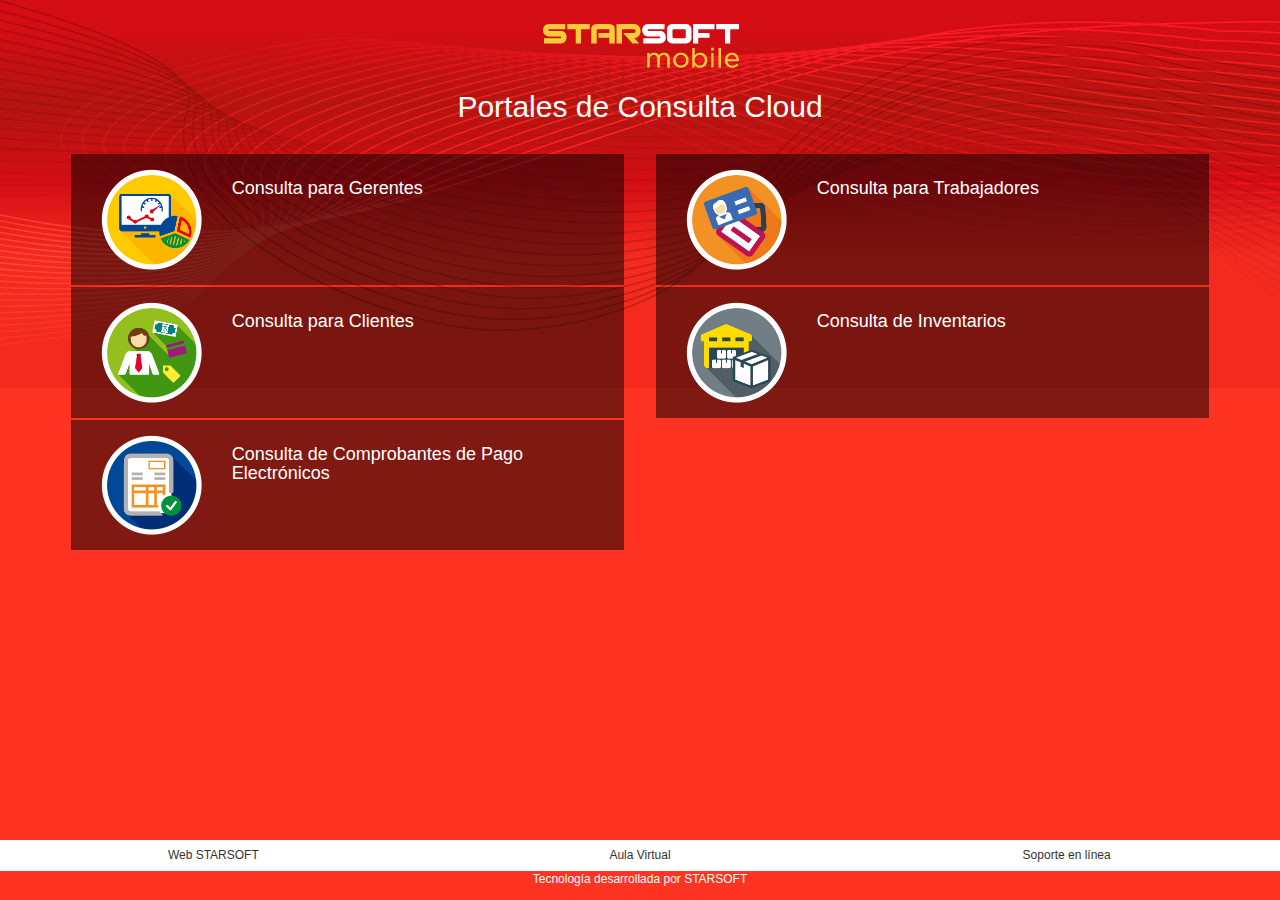
==== www/index.html @ 84721470 "index.js" ====
<!DOCTYPE html>
<html lang="es">
  <head>
    <meta charset="utf-8">
    <meta http-equiv="X-UA-Compatible" content="IE=edge">
    <meta name="viewport" content="width=device-width, initial-scale=1">
    <!-- The above 3 meta tags *must* come first in the head; any other head content must come *after* these tags -->
    <title>Starsoft mobile</title>
	<link href="css/normalize.css" rel="stylesheet">
    <!-- Bootstrap -->
    <link href="css/bootstrap.min.css" rel="stylesheet">
	<link href="css/sticky-footer-navbar.css" rel="stylesheet">
	<link href="css/estilos.css" rel="stylesheet">
    <!-- HTML5 shim and Respond.js for IE8 support of HTML5 elements and media queries -->
    <!-- WARNING: Respond.js doesn't work if you view the page via file:// -->
    <!--[if lt IE 9]>
      <script src="https://oss.maxcdn.com/html5shiv/3.7.2/html5shiv.min.js"></script>
      <script src="https://oss.maxcdn.com/respond/1.4.2/respond.min.js"></script>
    <![endif]-->
  </head>
  <body>
	<div class="container">
		<div class="row">
			<div class="col-md-12">
				<br />
			</div>
		</div>
		<div class="row">
			<div class="col-md-12">
				<img class="img-responsive center-block" src="img/SSMobilex200.png" />
			</div>
			<div class="col-md-12">
				<h2 class="text-center textoblanco">Portales de Consulta Cloud</h2>
			</div>
		</div>
		<div class="row">
			<div class="col-md-12">
				<br />
			</div>
		</div>
		<div class="row">
			<div class="col-md-6 col-sm-12 col-xs-12">
				<a href="#" onclick="window.open('http://enterpriseweb.cloudapp.net/Dashboard', '_blank', 'location=yes');">
					<div class="row fondooscuro textoblanco cuadro">
						<div class="col-md-3 col-sm-3 col-xs-3 imagen">
							<img class="img-responsive center-block" src="img/UI-Menu-Portales5.png" />
						</div>
						<div class="col-md-9 col-sm-9 col-xs-9">
							<!-- <h3 class="textodorado"><strong>Dashboard</strong></h3> -->
							<h4>Consulta para Gerentes</h4>
						</div>
					</div>
				</a>
			</div>
			<div class="col-md-6 col-sm-12 col-xs-12">
				<a href="#" onclick="window.open('http://enterpriseweb.cloudapp.net/Planillas', '_blank', 'location=yes');">
					<div class="row fondooscuro textoblanco cuadro">
						<div class="col-md-3 col-sm-3 col-xs-3 imagen">
							<img class="img-responsive center-block" src="img/UI-Menu-Portales2.png" />
						</div>
						<div class="col-md-9 col-sm-9 col-xs-9">
							<!-- <h3 class="textonaranja"><strong>Trabajadores</strong></h3> -->
							<h4>Consulta para Trabajadores</h4>
						</div>
					</div>
				</a>
			</div>
			<div class="col-md-6 col-sm-12 col-xs-12">
				<a href="#" onclick="window.open('http://enterpriseweb.cloudapp.net/Clientes', '_blank', 'location=yes');">
					<div class="row fondooscuro textoblanco cuadro">
						<div class="col-md-3 col-sm-3 col-xs-3 imagen">
							<img class="img-responsive center-block" src="img/UI-Menu-Portales1.png" />
						</div>
						<div class="col-md-9 col-sm-9 col-xs-9">
							<!-- <h3 class="textoverde"><strong>Clientes</strong></h3> -->
							<h4>Consulta para Clientes</h4>
						</div>
					</div>
				</a>
			</div>
			<div class="col-md-6 col-sm-12 col-xs-12">
				<a href="#" onclick="window.open('http://enterpriseweb.cloudapp.net/Existencia', '_blank', 'location=yes');">
					<div class="row fondooscuro textoblanco cuadro">
						<div class="col-md-3 col-sm-3 col-xs-3 imagen">
							<img class="img-responsive center-block" src="img/UI-Menu-Portales3.png" />
						</div>
						<div class="col-md-9 col-sm-9 col-xs-9">
							<!-- <h3 class="textoverde"><strong>Existencias</strong></h3> -->
							<h4>Consulta de Inventarios</h4>
						</div>
					</div>
				</a>
			</div>
			<div class="col-md-6 col-sm-12 col-xs-12">
				<a href="#" onclick="window.open('http://enterpriseweb.cloudapp.net/FactronWeb', '_blank', 'location=yes');">
					<div class="row fondooscuro textoblanco cuadro">
						<div class="col-md-3 col-sm-3 col-xs-3 imagen">
							<img class="img-responsive center-block" src="img/UI-Menu-Portales4.png" />
						</div>
						<div class="col-md-9 col-sm-9 col-xs-9">
							<!-- <h3 class="textoverde"><strong>Factron</strong></h3> -->
							<h4>Consulta de Comprobantes de Pago Electr&oacute;nicos</h4>
						</div>
					</div>
				</a>
			</div>
		</div>
	</div>
	<footer class="footer">
		<div class="btn-group btn-group-justified" role="group" aria-label="Otros portales">
			<a href="#" onclick="window.open('http://www.starsoft.com.pe/', '_blank', 'location=yes');" class="btn btn-default ltr12">Web STARSOFT</a>
			<a href="#" onclick="window.open('http://www.starsoftservicios.com/elearning', '_blank', 'location=yes');" class="btn btn-default ltr12">Aula Virtual</a>
			<a href="#" onclick="window.open('http://www.starsoftservicios.com/soporte', '_blank', 'location=yes');" class="btn btn-default ltr12">Soporte en l&iacute;nea</a>
		</div>
		<div class="col-md-12">
			<p class="text-center textoblanco ltr12">Tecnolog&iacute;a desarrollada por STARSOFT</p>
		</div>
	</footer>
	<script type="text/javascript" src="cordova.js"></script>
    <!-- jQuery (necessary for Bootstrap's JavaScript plugins) -->
    <script type="text/javascript" src="js/jquery-3.1.1.min.js"></script>
    <!-- Include all compiled plugins (below), or include individual files as needed -->
    <script type="text/javascript" src="js/bootstrap.min.js"></script>
	<script type="text/javascript" src="js/index.js"></script>
	<script type="text/javascript">
		app.initialize();
	</script>
  </body>
</html>
---- www/css/sticky-footer-navbar.css ----
/* Sticky footer styles
-------------------------------------------------- */
html {
  position: relative;
  min-height: 100%;
}
body {
  /* Margin bottom by footer height */
  margin-bottom: 60px;
}
.footer {
  position: absolute;
  bottom: 0;
  width: 100%;
  /* Set the fixed height of the footer here */
  height: 60px;
  /*background-color: #f5f5f5;*/
}


/* Custom page CSS
-------------------------------------------------- */
/* Not required for template or sticky footer method. */

/* body > .container { */
  /* padding: 60px 15px 0; */
/* } */
.container .text-muted {
  margin: 20px 0;
}

.footer > .container {
  padding-right: 15px;
  padding-left: 15px;
}

code {
  font-size: 80%;
}
---- www/css/estilos.css ----
@charset "UTF-8";
body{
	background: url(../img/Background.jpg) no-repeat top center;
	background-size: auto;
	background-color:#ff3322;
}
.container{
	margin-bottom: 15px;
}
.fondooscuro {
	background-color: rgba(0,0,0,0.5);
	padding: 15px;
	margin: 1px;
}
.textodorado {
	color: #FFCC00;
}
.textonaranja {
	color: #F39325;
}
.textoverde {
	color: #76B82A;
}
.textoblanco {
	color: #FFF;
}
.textocabecera{
	text-align: right;
}
.ltr12{
	font-size:12px;
}
.btn{
	border-radius:0;
}
.btn-default{
	border-color:#fff;
}
@media (max-width: 992px) {
	.textocabecera{
		text-align: center;
	}
	img{
		max-height: 118px;
	}
}
@media (max-width: 768px) {
	.col-xs-3{
		padding:0;
	}
}
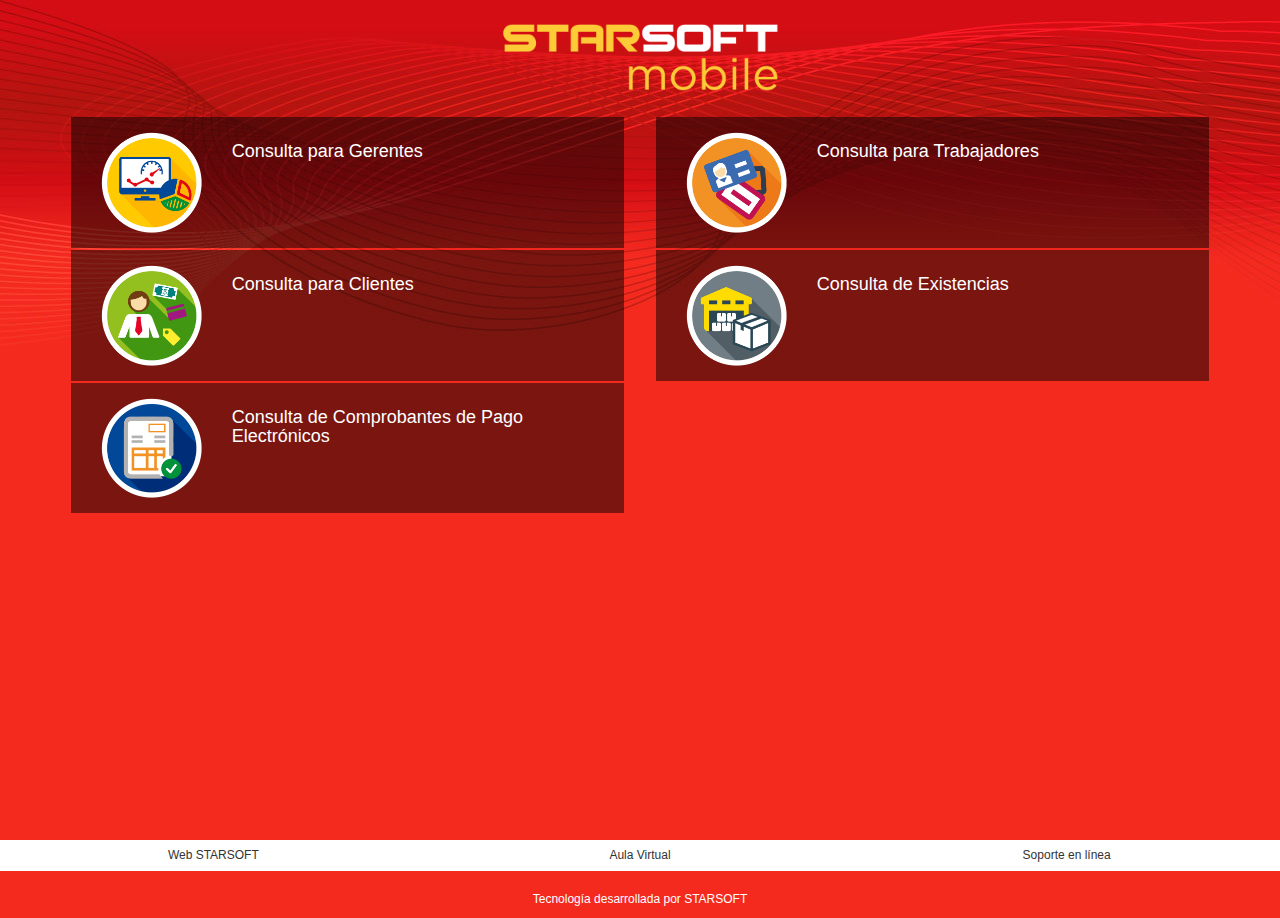
==== commit e15f65f6: "cambios mario" ====
--- a/www/index.html
+++ b/www/index.html
@@ -27,10 +27,7 @@
 		</div>
 		<div class="row">
 			<div class="col-md-12">
-				<img class="img-responsive center-block" src="img/SSMobilex200.png" />
-			</div>
-			<div class="col-md-12">
-				<h2 class="text-center textoblanco">Portales de Consulta Cloud</h2>
+				<img class="img-responsive center-block" src="imgs/SSGE_700.png" width="280px"/>
 			</div>
 		</div>
 		<div class="row">
@@ -40,10 +37,10 @@
 		</div>
 		<div class="row">
 			<div class="col-md-6 col-sm-12 col-xs-12">
-				<a href="#" onclick="window.open('http://enterpriseweb.cloudapp.net/Dashboard', '_blank', 'location=yes');">
+				<a href="#" onclick="window.open('http://enterpriseweb.cloudapp.net/Dashboard', '_system');">
 					<div class="row fondooscuro textoblanco cuadro">
 						<div class="col-md-3 col-sm-3 col-xs-3 imagen">
-							<img class="img-responsive center-block" src="img/UI-Menu-Portales5.png" />
+							<img class="img-responsive center-block" src="imgs/UI-Menu-Portales5.png" />
 						</div>
 						<div class="col-md-9 col-sm-9 col-xs-9">
 							<!-- <h3 class="textodorado"><strong>Dashboard</strong></h3> -->
@@ -53,10 +50,10 @@
 				</a>
 			</div>
 			<div class="col-md-6 col-sm-12 col-xs-12">
-				<a href="#" onclick="window.open('http://enterpriseweb.cloudapp.net/Planillas', '_blank', 'location=yes');">
+				<a href="#" onclick="window.open('http://enterpriseweb.cloudapp.net/Planillas', '_system');">
 					<div class="row fondooscuro textoblanco cuadro">
 						<div class="col-md-3 col-sm-3 col-xs-3 imagen">
-							<img class="img-responsive center-block" src="img/UI-Menu-Portales2.png" />
+							<img class="img-responsive center-block" src="imgs/UI-Menu-Portales2.png" />
 						</div>
 						<div class="col-md-9 col-sm-9 col-xs-9">
 							<!-- <h3 class="textonaranja"><strong>Trabajadores</strong></h3> -->
@@ -66,10 +63,10 @@
 				</a>
 			</div>
 			<div class="col-md-6 col-sm-12 col-xs-12">
-				<a href="#" onclick="window.open('http://enterpriseweb.cloudapp.net/Clientes', '_blank', 'location=yes');">
+				<a href="#" onclick="window.open('http://enterpriseweb.cloudapp.net/Clientes', '_system');">
 					<div class="row fondooscuro textoblanco cuadro">
 						<div class="col-md-3 col-sm-3 col-xs-3 imagen">
-							<img class="img-responsive center-block" src="img/UI-Menu-Portales1.png" />
+							<img class="img-responsive center-block" src="imgs/UI-Menu-Portales1.png" />
 						</div>
 						<div class="col-md-9 col-sm-9 col-xs-9">
 							<!-- <h3 class="textoverde"><strong>Clientes</strong></h3> -->
@@ -79,23 +76,23 @@
 				</a>
 			</div>
 			<div class="col-md-6 col-sm-12 col-xs-12">
-				<a href="#" onclick="window.open('http://enterpriseweb.cloudapp.net/Existencia', '_blank', 'location=yes');">
+				<a href="#" onclick="window.open('http://enterpriseweb.cloudapp.net/Existencia', '_system');">
 					<div class="row fondooscuro textoblanco cuadro">
 						<div class="col-md-3 col-sm-3 col-xs-3 imagen">
-							<img class="img-responsive center-block" src="img/UI-Menu-Portales3.png" />
+							<img class="img-responsive center-block" src="imgs/UI-Menu-Portales3.png" />
 						</div>
 						<div class="col-md-9 col-sm-9 col-xs-9">
 							<!-- <h3 class="textoverde"><strong>Existencias</strong></h3> -->
-							<h4>Consulta de Inventarios</h4>
+							<h4>Consulta de Existencias</h4>
 						</div>
 					</div>
 				</a>
 			</div>
 			<div class="col-md-6 col-sm-12 col-xs-12">
-				<a href="#" onclick="window.open('http://enterpriseweb.cloudapp.net/FactronWeb', '_blank', 'location=yes');">
+				<a href="#" onclick="window.open('http://enterpriseweb.cloudapp.net/FactronWeb', '_system');">
 					<div class="row fondooscuro textoblanco cuadro">
 						<div class="col-md-3 col-sm-3 col-xs-3 imagen">
-							<img class="img-responsive center-block" src="img/UI-Menu-Portales4.png" />
+							<img class="img-responsive center-block" src="imgs/UI-Menu-Portales4.png" />
 						</div>
 						<div class="col-md-9 col-sm-9 col-xs-9">
 							<!-- <h3 class="textoverde"><strong>Factron</strong></h3> -->
@@ -105,22 +102,28 @@
 				</a>
 			</div>
 		</div>
+		<div class="row">
+			<div class="col-md-12">
+				<br />
+			</div>
+		</div>
 	</div>
 	<footer class="footer">
 		<div class="btn-group btn-group-justified" role="group" aria-label="Otros portales">
-			<a href="#" onclick="window.open('http://www.starsoft.com.pe/', '_blank', 'location=yes');" class="btn btn-default ltr12">Web STARSOFT</a>
-			<a href="#" onclick="window.open('http://www.starsoftservicios.com/elearning', '_blank', 'location=yes');" class="btn btn-default ltr12">Aula Virtual</a>
-			<a href="#" onclick="window.open('http://www.starsoftservicios.com/soporte', '_blank', 'location=yes');" class="btn btn-default ltr12">Soporte en l&iacute;nea</a>
+			<a onclick="window.open('http://www.starsoft.com.pe/', '_system');" class="btn btn-default ltr12">Web STARSOFT</a>
+			<a onclick="window.open('http://www.starsoftservicios.com/elearning', '_system');" class="btn btn-default ltr12">Aula Virtual</a>
+			<a onclick="window.open('http://www.starsoftservicios.com/soporte', '_system');" class="btn btn-default ltr12">Soporte en l&iacute;nea</a>
 		</div>
 		<div class="col-md-12">
+		<br>
 			<p class="text-center textoblanco ltr12">Tecnolog&iacute;a desarrollada por STARSOFT</p>
 		</div>
 	</footer>
-	<script type="text/javascript" src="cordova.js"></script>
     <!-- jQuery (necessary for Bootstrap's JavaScript plugins) -->
     <script type="text/javascript" src="js/jquery-3.1.1.min.js"></script>
     <!-- Include all compiled plugins (below), or include individual files as needed -->
     <script type="text/javascript" src="js/bootstrap.min.js"></script>
+	<script type="text/javascript" src="cordova.js"></script>
 	<script type="text/javascript" src="js/index.js"></script>
 	<script type="text/javascript">
 		app.initialize();
--- a/www/css/estilos.css
+++ b/www/css/estilos.css
@@ -1,8 +1,8 @@
 @charset "UTF-8";
 body{
-	background: url(../img/Background.jpg) no-repeat top center;
+	background: url(../imgs/Background.jpg) no-repeat top center;
 	background-size: auto;
-	background-color:#ff3322;
+	background-color:#F42A1F;
 }
 .container{
 	margin-bottom: 15px;
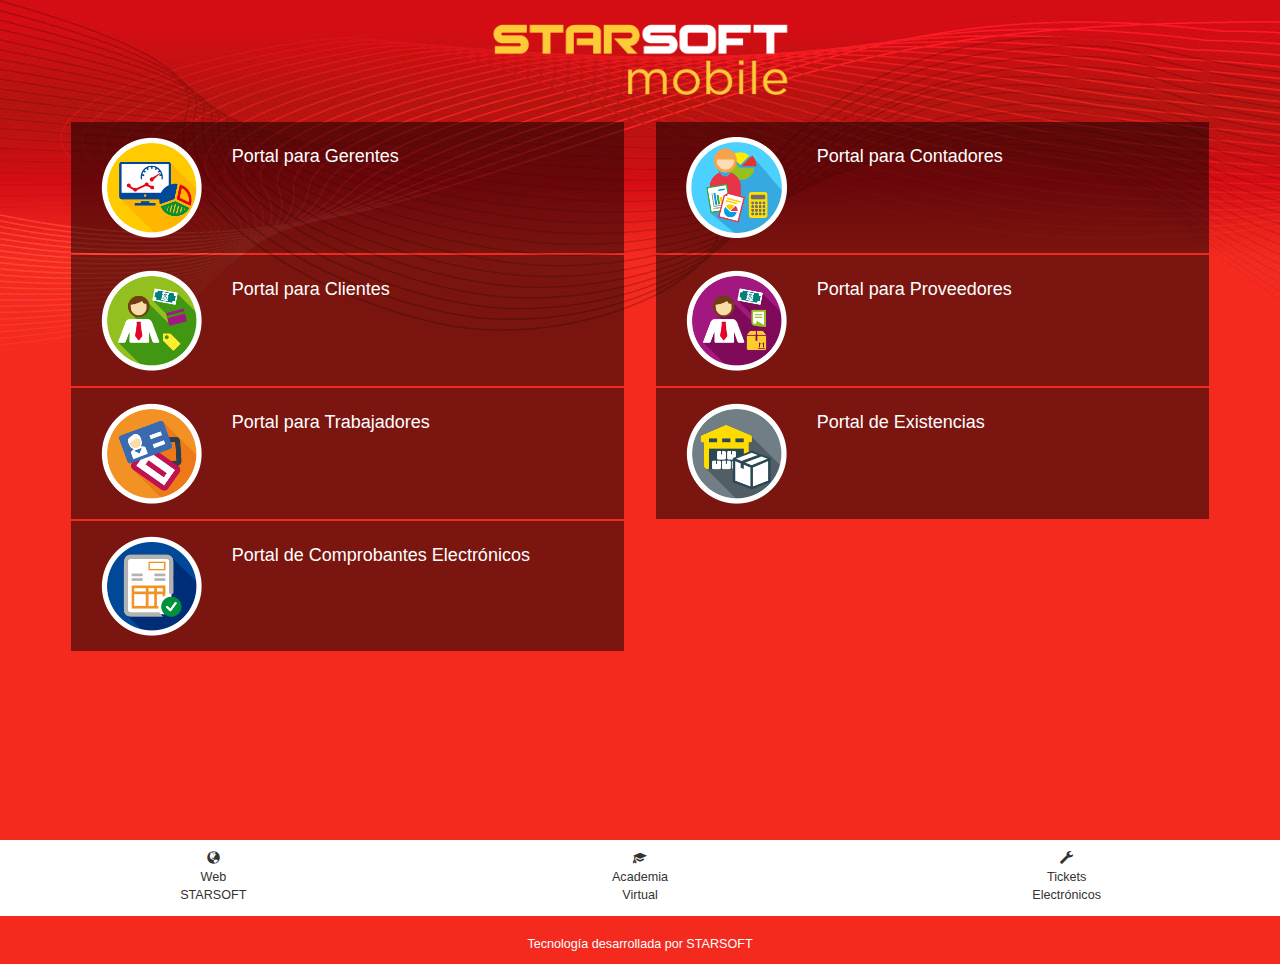
==== commit 60e8260d: "Segunda versión Portales Cloud" ====
--- a/www/index.html
+++ b/www/index.html
@@ -5,7 +5,7 @@
     <meta http-equiv="X-UA-Compatible" content="IE=edge">
     <meta name="viewport" content="width=device-width, initial-scale=1">
     <!-- The above 3 meta tags *must* come first in the head; any other head content must come *after* these tags -->
-    <title>Starsoft mobile</title>
+    <title>Portales Starsoft</title>
 	<link href="css/normalize.css" rel="stylesheet">
     <!-- Bootstrap -->
     <link href="css/bootstrap.min.css" rel="stylesheet">
@@ -27,7 +27,7 @@
 		</div>
 		<div class="row">
 			<div class="col-md-12">
-				<img class="img-responsive center-block" src="imgs/SSGE_700.png" width="280px"/>
+				<img class="img-responsive center-block" src="imgs/SSGE_700.png" width="300px"/>
 			</div>
 		</div>
 		<div class="row">
@@ -38,13 +38,50 @@
 		<div class="row">
 			<div class="col-md-6 col-sm-12 col-xs-12">
 				<a href="#" onclick="window.open('http://enterpriseweb.cloudapp.net/Dashboard', '_system');">
+				<div class="row fondooscuro textoblanco cuadro">
+							<div class="col-md-3 col-sm-3 col-xs-3 imagen">
+						<img class="img-responsive center-block" src="imgs/UI-Menu-Portales5.png" />
+						</div>
+						<div class="col-md-9 col-sm-9 col-xs-9">
+						  <h4>Portal para Gerentes</h4>
+						</div>
+						
+				</div>
+				</a>
+			</div>
+			<div class="col-md-6 col-sm-12 col-xs-12">
+				<a href="#" onclick="window.open('http://enterpriseweb.cloudapp.net/contadores', '_system');">
+				<div class="row fondooscuro textoblanco cuadro">
+							<div class="col-md-3 col-sm-3 col-xs-3 imagen">
+						<img class="img-responsive center-block" src="imgs/UI-Menu-Portales7.png" />
+						</div>
+						<div class="col-md-9 col-sm-9 col-xs-9">
+						  <h4>Portal para Contadores</h4>
+						</div>
+						
+				</div>
+				</a>
+			</div>
+			<div class="col-md-6 col-sm-12 col-xs-12">
+				<a href="#" onclick="window.open('http://enterpriseweb.cloudapp.net/Clientes', '_system');">
 					<div class="row fondooscuro textoblanco cuadro">
 						<div class="col-md-3 col-sm-3 col-xs-3 imagen">
-							<img class="img-responsive center-block" src="imgs/UI-Menu-Portales5.png" />
+							<img class="img-responsive center-block" src="imgs/UI-Menu-Portales1.png" />
 						</div>
 						<div class="col-md-9 col-sm-9 col-xs-9">
-							<!-- <h3 class="textodorado"><strong>Dashboard</strong></h3> -->
-							<h4>Consulta para Gerentes</h4>
+							<h4>Portal para Clientes</h4>
+						</div>
+					</div>
+				</a>
+			</div>
+			<div class="col-md-6 col-sm-12 col-xs-12">
+				<a href="#" onclick="window.open('http://enterpriseweb.cloudapp.net/Proveedores', '_system');">
+					<div class="row fondooscuro textoblanco cuadro">
+						<div class="col-md-3 col-sm-3 col-xs-3 imagen">
+							<img class="img-responsive center-block" src="imgs/UI-Menu-Portales6.png" />
+						</div>
+						<div class="col-md-9 col-sm-9 col-xs-9">
+							<h4>Portal para Proveedores</h4>
 						</div>
 					</div>
 				</a>
@@ -56,21 +93,7 @@
 							<img class="img-responsive center-block" src="imgs/UI-Menu-Portales2.png" />
 						</div>
 						<div class="col-md-9 col-sm-9 col-xs-9">
-							<!-- <h3 class="textonaranja"><strong>Trabajadores</strong></h3> -->
-							<h4>Consulta para Trabajadores</h4>
-						</div>
-					</div>
-				</a>
-			</div>
-			<div class="col-md-6 col-sm-12 col-xs-12">
-				<a href="#" onclick="window.open('http://enterpriseweb.cloudapp.net/Clientes', '_system');">
-					<div class="row fondooscuro textoblanco cuadro">
-						<div class="col-md-3 col-sm-3 col-xs-3 imagen">
-							<img class="img-responsive center-block" src="imgs/UI-Menu-Portales1.png" />
-						</div>
-						<div class="col-md-9 col-sm-9 col-xs-9">
-							<!-- <h3 class="textoverde"><strong>Clientes</strong></h3> -->
-							<h4>Consulta para Clientes</h4>
+							<h4>Portal para Trabajadores</h4>
 						</div>
 					</div>
 				</a>
@@ -82,8 +105,7 @@
 							<img class="img-responsive center-block" src="imgs/UI-Menu-Portales3.png" />
 						</div>
 						<div class="col-md-9 col-sm-9 col-xs-9">
-							<!-- <h3 class="textoverde"><strong>Existencias</strong></h3> -->
-							<h4>Consulta de Existencias</h4>
+							<h4>Portal de Existencias</h4>
 						</div>
 					</div>
 				</a>
@@ -95,8 +117,7 @@
 							<img class="img-responsive center-block" src="imgs/UI-Menu-Portales4.png" />
 						</div>
 						<div class="col-md-9 col-sm-9 col-xs-9">
-							<!-- <h3 class="textoverde"><strong>Factron</strong></h3> -->
-							<h4>Consulta de Comprobantes de Pago Electr&oacute;nicos</h4>
+							<h4>Portal de Comprobantes Electrónicos</h4>
 						</div>
 					</div>
 				</a>
@@ -109,11 +130,13 @@
 		</div>
 	</div>
 	<footer class="footer">
-		<div class="btn-group btn-group-justified" role="group" aria-label="Otros portales">
-			<a onclick="window.open('http://www.starsoft.com.pe/', '_system');" class="btn btn-default ltr12">Web STARSOFT</a>
-			<a onclick="window.open('http://www.starsoftservicios.com/elearning', '_system');" class="btn btn-default ltr12">Aula Virtual</a>
-			<a onclick="window.open('http://www.starsoftservicios.com/soporte', '_system');" class="btn btn-default ltr12">Soporte en l&iacute;nea</a>
-		</div>
+		<div class="btn-group btn-group-justified" role="group" aria-label="Otros portales"><a onClick="window.open('http://www.starsoft.com.pe/', '_system');" class="btn btn-default ltr12 padv10"> <span class="glyphicon glyphicon-globe" aria-hidden="true"></span><br>
+		  Web<br>
+STARSOFT</a> <a onClick="window.open('http://www.starsoftservicios.com/elearning', '_system');" class="btn btn-default ltr12 padv10"><span class="glyphicon glyphicon-education" aria-hidden="true"></span><br>
+Academia<br>
+Virtual</a> <a onClick="window.open('http://www.starsoftservicios.com/soporte', '_system');" class="btn btn-default ltr12 padv10"><span class="glyphicon glyphicon-wrench" aria-hidden="true"></span><br>
+Tickets<br>
+Electrónicos</a></div>
 		<div class="col-md-12">
 		<br>
 			<p class="text-center textoblanco ltr12">Tecnolog&iacute;a desarrollada por STARSOFT</p>
@@ -123,7 +146,7 @@
     <script type="text/javascript" src="js/jquery-3.1.1.min.js"></script>
     <!-- Include all compiled plugins (below), or include individual files as needed -->
     <script type="text/javascript" src="js/bootstrap.min.js"></script>
-	<script type="text/javascript" src="cordova.js"></script>
+	<script type="text/javascript" src="cordova.js"/> 
 	<script type="text/javascript" src="js/index.js"></script>
 	<script type="text/javascript">
 		app.initialize();
--- a/www/css/estilos.css
+++ b/www/css/estilos.css
@@ -28,13 +28,17 @@
 	text-align: right;
 }
 .ltr12{
-	font-size:12px;
+	font-size:90%;
 }
 .btn{
 	border-radius:0;
 }
 .btn-default{
 	border-color:#fff;
+}
+.padv10{
+	padding-top: 10px;
+	padding-bottom: 10px;
 }
 @media (max-width: 992px) {
 	.textocabecera{
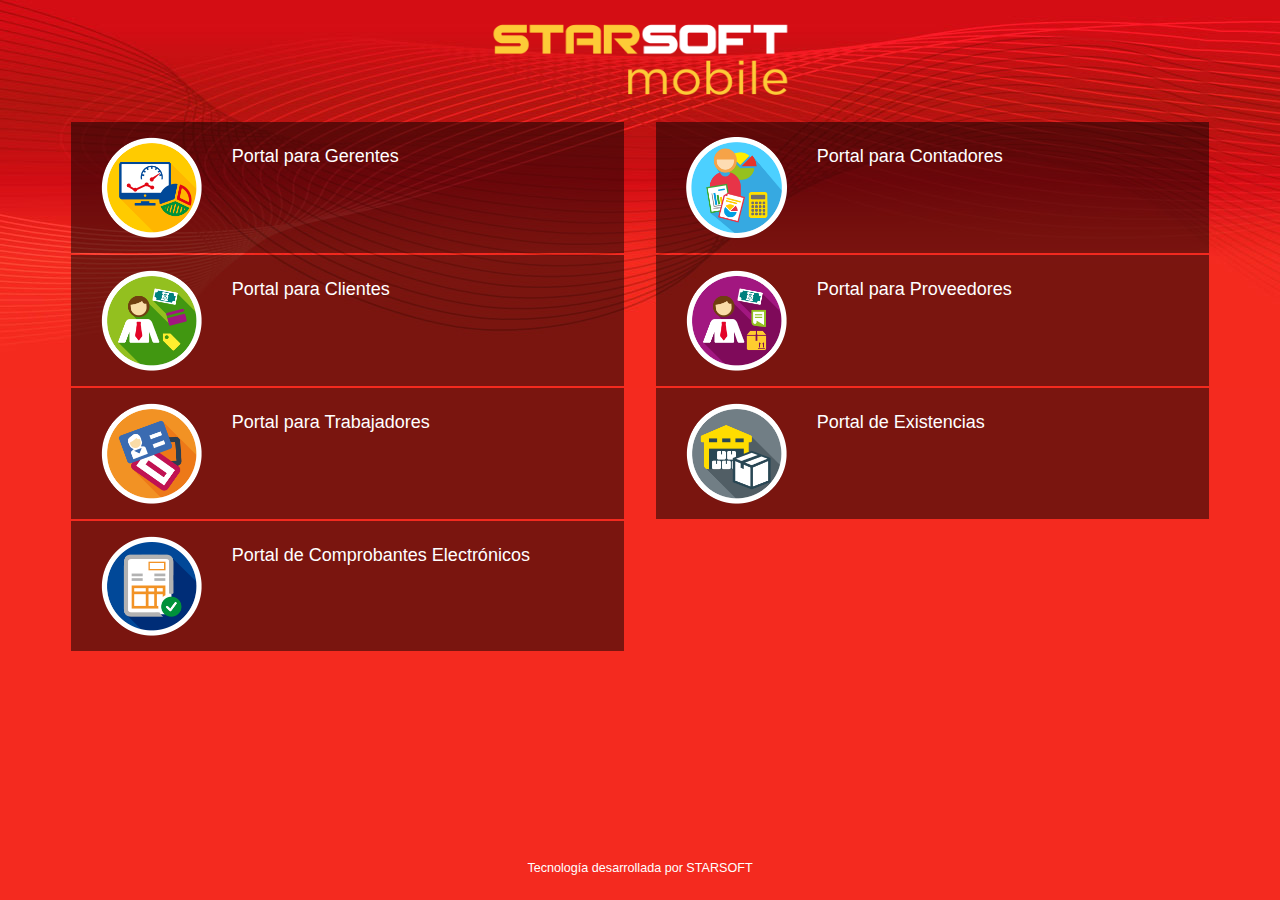
==== commit 47ce14c7: "Segunda version" ====
--- a/www/index.html
+++ b/www/index.html
@@ -123,20 +123,8 @@
 				</a>
 			</div>
 		</div>
-		<div class="row">
-			<div class="col-md-12">
-				<br />
-			</div>
-		</div>
 	</div>
 	<footer class="footer">
-		<div class="btn-group btn-group-justified" role="group" aria-label="Otros portales"><a onClick="window.open('http://www.starsoft.com.pe/', '_system');" class="btn btn-default ltr12 padv10"> <span class="glyphicon glyphicon-globe" aria-hidden="true"></span><br>
-		  Web<br>
-STARSOFT</a> <a onClick="window.open('http://www.starsoftservicios.com/elearning', '_system');" class="btn btn-default ltr12 padv10"><span class="glyphicon glyphicon-education" aria-hidden="true"></span><br>
-Academia<br>
-Virtual</a> <a onClick="window.open('http://www.starsoftservicios.com/soporte', '_system');" class="btn btn-default ltr12 padv10"><span class="glyphicon glyphicon-wrench" aria-hidden="true"></span><br>
-Tickets<br>
-Electrónicos</a></div>
 		<div class="col-md-12">
 		<br>
 			<p class="text-center textoblanco ltr12">Tecnolog&iacute;a desarrollada por STARSOFT</p>
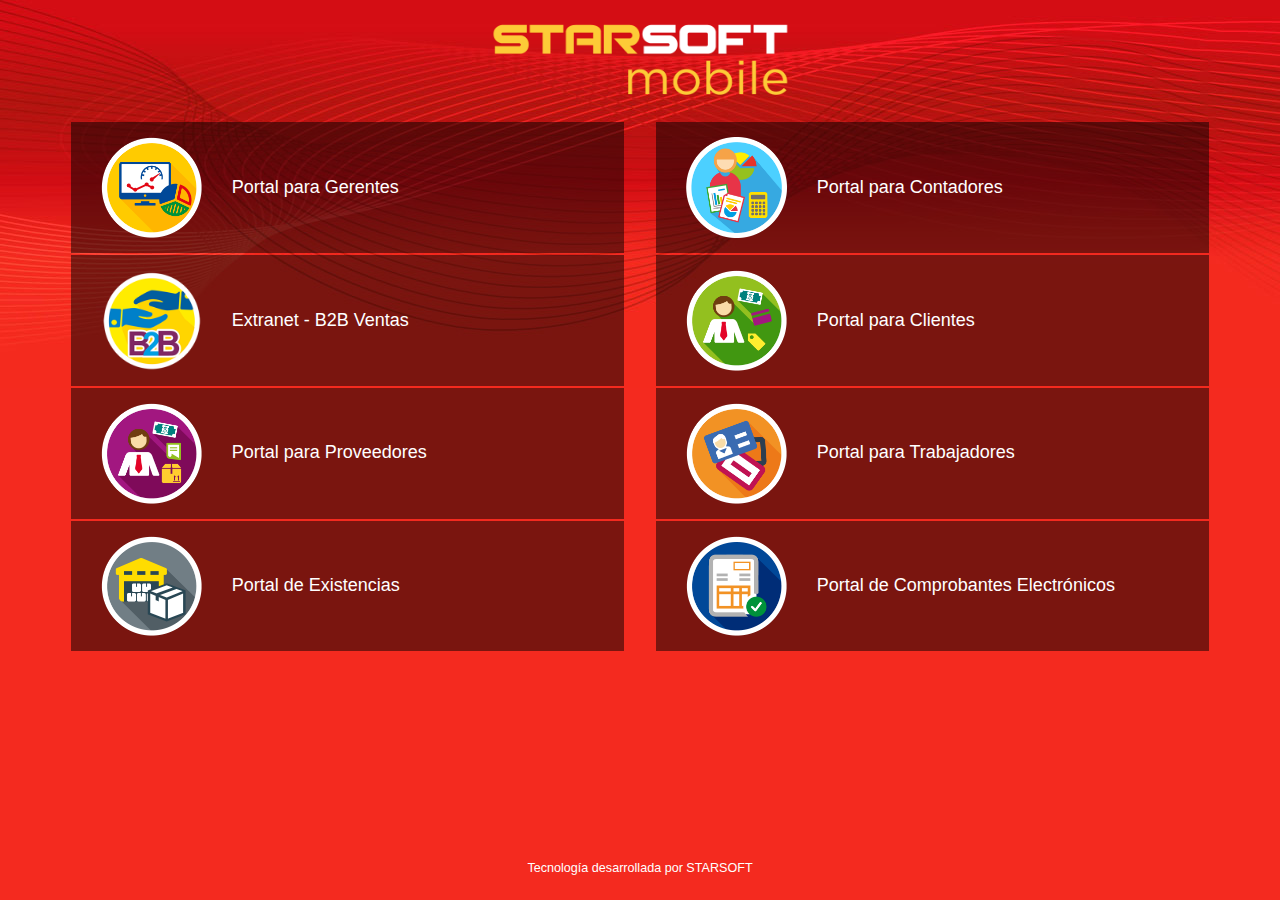
==== commit 470d733d: "B2B Ventas" ====
--- a/www/index.html
+++ b/www/index.html
@@ -38,7 +38,7 @@
 		<div class="row">
 			<div class="col-md-6 col-sm-12 col-xs-12">
 				<a href="#" onclick="window.open('http://enterpriseweb.cloudapp.net/Dashboard', '_system');">
-				<div class="row fondooscuro textoblanco cuadro">
+				<div class="row fondooscuro textoblanco cuadro centradovertical">
 							<div class="col-md-3 col-sm-3 col-xs-3 imagen">
 						<img class="img-responsive center-block" src="imgs/UI-Menu-Portales5.png" />
 						</div>
@@ -51,7 +51,7 @@
 			</div>
 			<div class="col-md-6 col-sm-12 col-xs-12">
 				<a href="#" onclick="window.open('http://enterpriseweb.cloudapp.net/contadores', '_system');">
-				<div class="row fondooscuro textoblanco cuadro">
+				<div class="row fondooscuro textoblanco cuadro centradovertical">
 							<div class="col-md-3 col-sm-3 col-xs-3 imagen">
 						<img class="img-responsive center-block" src="imgs/UI-Menu-Portales7.png" />
 						</div>
@@ -63,8 +63,20 @@
 				</a>
 			</div>
 			<div class="col-md-6 col-sm-12 col-xs-12">
+				<a href="#" onclick="window.open('http://enterpriseweb.cloudapp.net/b2bventas', '_system');">
+					<div class="row fondooscuro textoblanco cuadro centradovertical">
+						<div class="col-md-3 col-sm-3 col-xs-3 imagen">
+							<img class="img-responsive center-block" src="imgs/UI-Menu-Portales8.png">
+						</div>
+						<div class="col-md-9 col-sm-9 col-xs-9">
+							<h4>Extranet - B2B Ventas</h4>
+						</div>
+					</div>
+				</a>
+			</div>
+			<div class="col-md-6 col-sm-12 col-xs-12">
 				<a href="#" onclick="window.open('http://enterpriseweb.cloudapp.net/Clientes', '_system');">
-					<div class="row fondooscuro textoblanco cuadro">
+					<div class="row fondooscuro textoblanco cuadro centradovertical">
 						<div class="col-md-3 col-sm-3 col-xs-3 imagen">
 							<img class="img-responsive center-block" src="imgs/UI-Menu-Portales1.png" />
 						</div>
@@ -76,7 +88,7 @@
 			</div>
 			<div class="col-md-6 col-sm-12 col-xs-12">
 				<a href="#" onclick="window.open('http://enterpriseweb.cloudapp.net/Proveedores', '_system');">
-					<div class="row fondooscuro textoblanco cuadro">
+					<div class="row fondooscuro textoblanco cuadro centradovertical">
 						<div class="col-md-3 col-sm-3 col-xs-3 imagen">
 							<img class="img-responsive center-block" src="imgs/UI-Menu-Portales6.png" />
 						</div>
@@ -88,7 +100,7 @@
 			</div>
 			<div class="col-md-6 col-sm-12 col-xs-12">
 				<a href="#" onclick="window.open('http://enterpriseweb.cloudapp.net/Planillas', '_system');">
-					<div class="row fondooscuro textoblanco cuadro">
+					<div class="row fondooscuro textoblanco cuadro centradovertical">
 						<div class="col-md-3 col-sm-3 col-xs-3 imagen">
 							<img class="img-responsive center-block" src="imgs/UI-Menu-Portales2.png" />
 						</div>
@@ -100,7 +112,7 @@
 			</div>
 			<div class="col-md-6 col-sm-12 col-xs-12">
 				<a href="#" onclick="window.open('http://enterpriseweb.cloudapp.net/Existencia', '_system');">
-					<div class="row fondooscuro textoblanco cuadro">
+					<div class="row fondooscuro textoblanco cuadro centradovertical">
 						<div class="col-md-3 col-sm-3 col-xs-3 imagen">
 							<img class="img-responsive center-block" src="imgs/UI-Menu-Portales3.png" />
 						</div>
@@ -112,7 +124,7 @@
 			</div>
 			<div class="col-md-6 col-sm-12 col-xs-12">
 				<a href="#" onclick="window.open('http://enterpriseweb.cloudapp.net/FactronWeb', '_system');">
-					<div class="row fondooscuro textoblanco cuadro">
+					<div class="row fondooscuro textoblanco cuadro centradovertical">
 						<div class="col-md-3 col-sm-3 col-xs-3 imagen">
 							<img class="img-responsive center-block" src="imgs/UI-Menu-Portales4.png" />
 						</div>
@@ -121,6 +133,11 @@
 						</div>
 					</div>
 				</a>
+			</div>
+		</div>
+		<div class="row">
+			<div class="col-md-12">
+				<br>
 			</div>
 		</div>
 	</div>
--- a/www/css/estilos.css
+++ b/www/css/estilos.css
@@ -52,4 +52,8 @@
 	.col-xs-3{
 		padding:0;
 	}
+}
+.centradovertical {
+	display: flex;
+	align-items: center;
 }